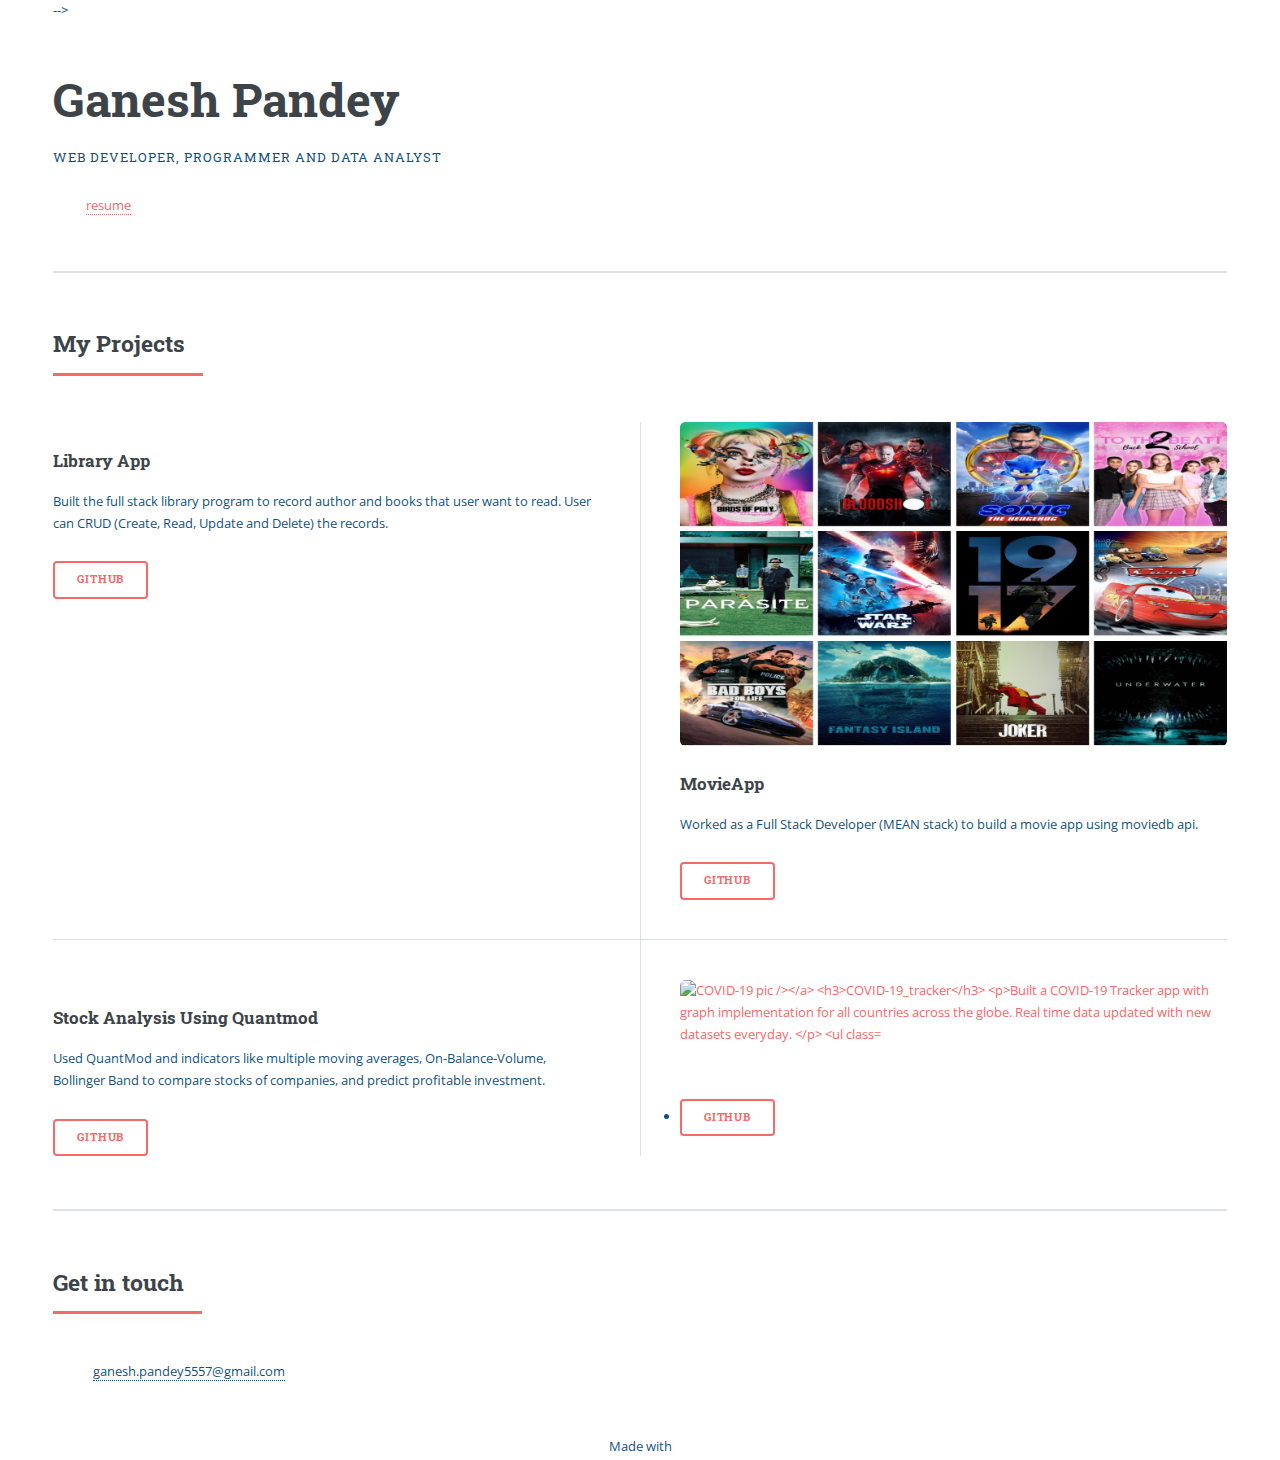
==== generic.html @ 9e2addf2 "image link fixed in projects" ====
<!DOCTYPE HTML>

<html>
	<head>
		<title>Ganesh's Portfolio</title>
		<meta charset="utf-8" />
		<meta name="viewport" content="width=device-width, initial-scale=1, user-scalable=no" />
		<link rel="stylesheet" href="assets/css/main.css" />
	</head>
	<body class="is-preload">

		<!-- Wrapper -->
			<div id="wrapper">

				<!-- Main -->
					<div id="main">
						<div class="inner">

						
									</ul> -->
								</header>

							<!-- Banner -->
								<section id="banner">
									<div class="content">
										
										<header>
											<h1>Ganesh Pandey<br />
											</h1>
											<p>Web Developer, Programmer and Data Analyst</p>
											<ul class="icons">
												<li><a href="https://github.com/Ganesh5557" class="icon brands fa-github"><span class="label">github</span></a></li>
		
												<li><a href="https://www.linkedin.com/in/ganesh-pandey-53ab94148/" class="icon brands fa-linkedin"><span class="label">linkedin</span></a></li>
												<li><a href="https://drive.google.com/open?id=1OYykzSDrMD81FWqI2cKHB2Hr05UgmMxRVZ7lMnLDMuA" ><span class="label">resume</span></a></li>
												
											</ul>
										</header>
										
								</section>
							<!-- Section -->
							<section>
								<header class="major">
									<h2>My Projects</h2>
								</header>
								<div class="posts">
									<article>
										<a href="https://librarycaldwell.herokuapp.com/" class="image"><img src="images/library.jpg"
												alt="" /></a>
										<h3>Library App</h3>
										<p>Built the full stack library program to record author and books that user
											want to read.
											User can CRUD (Create, Read, Update and Delete) the records.</p>
										<ul class="actions">
											<li><a href="https://github.com/Ganesh5557/LibraryProject" class="button">Github</a>
											</li>
										</ul>
									</article>
									<article>
										<a href="https://movieapp5.herokuapp.com/" class="image"><img
												src="images/authentication.jpg" alt="" /></a>
										<h3> MovieApp</h3>
										<p>Worked as a Full Stack Developer (MEAN stack) to build a movie app using moviedb api.</p>
										<ul class="actions">
											<li><a href="https://github.com/Ganesh5557/movieapp2" class="button">Github</a></li>
										</ul>
									</article>
									<article>
										<a href="https://docs.google.com/document/d/1GglDwMf97S-zcnROM9BAkLQTRn3YbAfU1ClP2g8doZg/edit?usp=sharing"
											class="image"><img src="images/jamie-street-VP4WmibxvcY-unsplash.jpg" alt="" /></a>
										<h3>Stock Analysis Using Quantmod</h3>
										<p>Used QuantMod and indicators like multiple moving averages, On-Balance-Volume, Bollinger
											Band to compare stocks of companies, and predict profitable investment.</p>
										<ul class="actions">
											<li><a href="https://github.com/Ganesh5557/Stock-analysis-with-quantmod" class="button">Github</a></li>
										</ul>
									</article>
									<article>
										<a href="https://docs.google.com/document/d/1GglDwMf97S-zcnROM9BAkLQTRn3YbAfU1ClP2g8doZg/edit?usp=sharing"
								class="image"><img src="images/corona.jpg" alt="COVID-19 pic /></a>
										<h3>COVID-19_tracker</h3>
										<p>Built a COVID-19 Tracker app with graph implementation for all countries across the
											globe.
											Real time data updated with new datasets everyday. </p>
										<ul class="actions">
											<li><a href="https://github.com/Ganesh5557/COVID-19_Tracker" class="button">Github</a>
											</li>
										</ul>
									</article>
								
								</div>
							</section>

							
								<section>
									<header class="major">
										<h2>Get in touch</h2>
									</header>
									<!-- <p>Sed varius enim lorem ullamcorper dolore aliquam aenean ornare velit lacus, ac varius enim lorem ullamcorper dolore. Proin sed aliquam facilisis ante interdum. Sed nulla amet lorem feugiat tempus aliquam.</p> -->
									<ul class="contact">
										<li class="icon solid fa-envelope"><a href="#">ganesh.pandey5557@gmail.com</a></li>
										<!-- <li class="icon solid fa-phone">609-857-1801</li> -->
									
									</ul>
								</section>
								<!-- Footer -->
								<footer id="footer">
									<center>
									<span>
										Made with <i class="fa fa-heart pulse" ></i><a href="https://www.google.de/maps/place/Augsburger+Puppenkiste/@48.360357,10.903245,17z/data=!3m1!4b1!4m2!3m1!1s0x479e98006610a511:0x73ac6b9f80c4048f" target="_blank"></a>
									</span></center>
								</footer>
							
						</div>
					</div>

				<!-- Sidebar -->
					<div id="sidebar">
						<div class="inner">

							

							<!-- Menu -->
								<nav id="menu">
									<header class="major">
										<h2>Menu</h2>
									</header>
									<ul>
										<li><a href="index.html">Homepage</a></li>
										<li><a href="generic.html">Projects</a></li>
										<li><a href="elements.html">Skills</a></li>
										
									</ul>
								</nav>

						

								<section>
									<header class="major">
										<h2>Get in touch</h2>
									</header>
									
									<ul class="contact">
										<li class="icon solid fa-envelope"><a href="#">ganesh.pandey5557@gmail.com</a></li>
										<!-- <li class="icon solid fa-phone">609-857-1801</li> -->
										
									</ul>
								</section>
								<!-- Footer -->
								<footer id="footer">
									<center>
									<span>
										Made with <i class="fa fa-heart pulse" ></i><a href="https://www.google.de/maps/place/Augsburger+Puppenkiste/@48.360357,10.903245,17z/data=!3m1!4b1!4m2!3m1!1s0x479e98006610a511:0x73ac6b9f80c4048f" target="_blank"></a>
									</span></center>
								</footer>

						</div>
					</div>

			</div>

		<!-- Scripts -->
			<script src="assets/js/jquery.min.js"></script>
			<script src="assets/js/browser.min.js"></script>
			<script src="assets/js/breakpoints.min.js"></script>
			<script src="assets/js/util.js"></script>
			<script src="assets/js/main.js"></script>

	</body>
</html>
---- assets/css/main.css ----
@import url(fontawesome-all.min.css);
@import url("https://fonts.googleapis.com/css?family=Open+Sans:400,600,400italic,600italic|Roboto+Slab:400,700");
/*
	Editorial by HTML5 UP
	html5up.net | @ajlkn
	Free for personal and commercial use under the CCA 3.0 license (html5up.net/license)
*/
html,
body,
div,
span,
applet,
object,
iframe,
h1,
h2,
h3,
h4,
h5,
h6,
p,
blockquote,
pre,
a,
abbr,
acronym,
address,
big,
cite,
code,
del,
dfn,
em,
img,
ins,
kbd,
q,
s,
samp,
small,
strike,
strong,
sub,
sup,
tt,
var,
b,
u,
i,
center,
dl,
dt,
dd,
ol,
ul,
li,
fieldset,
form,
label,
legend,
table,
caption,
tbody,
tfoot,
thead,
tr,
th,
td,
article,
aside,
canvas,
details,
embed,
figure,
figcaption,
footer,
header,
hgroup,
menu,
nav,
output,
ruby,
section,
summary,
time,
mark,
audio,
video {
  margin: 0;
  padding: 0;
  border: 0;
  font-size: 100%;
  font: inherit;
  vertical-align: baseline;
}

article,
aside,
details,
figcaption,
figure,
footer,
header,
hgroup,
menu,
nav,
section {
  display: block;
}

body {
  line-height: 1;
}

ol,
ul {
  list-style: none;
}

blockquote,
q {
  quotes: none;
}
blockquote:before,
blockquote:after,
q:before,
q:after {
  content: "";
  content: none;
}

table {
  border-collapse: collapse;
  border-spacing: 0;
}

body {
  -webkit-text-size-adjust: none;
}

mark {
  background-color: transparent;
  color: inherit;
}

input::-moz-focus-inner {
  border: 0;
  padding: 0;
}

input,
select,
textarea {
  -moz-appearance: none;
  -webkit-appearance: none;
  -ms-appearance: none;
  appearance: none;
}
/* #section07 {  center center / cover no-repeat;} */

/* Basic */
@-ms-viewport {
  width: device-width;
}

body {
  -ms-overflow-style: scrollbar;
}

@media screen and (max-width: 480px) {
  html,
  body {
    min-width: 320px;
  }
}

html {
  box-sizing: border-box;
}

*,
*:before,
*:after {
  box-sizing: inherit;
}

body {
  background: #ffffff;
}
body.is-preload *,
body.is-preload *:before,
body.is-preload *:after,
body.is-resizing *,
body.is-resizing *:before,
body.is-resizing *:after {
  -moz-animation: none !important;
  -webkit-animation: none !important;
  -ms-animation: none !important;
  animation: none !important;
  -moz-transition: none !important;
  -webkit-transition: none !important;
  -ms-transition: none !important;
  transition: none !important;
}

/* Type */
body,
input,
select,
textarea {
  color: #004479f2;
  font-family: "Open Sans", sans-serif;
  font-size: 13pt;
  font-weight: 400;
  line-height: 1.65;
}
@media screen and (max-width: 1680px) {
  body,
  input,
  select,
  textarea {
    font-size: 11pt;
  }
}
@media screen and (max-width: 1280px) {
  body,
  input,
  select,
  textarea {
    font-size: 10pt;
  }
}
@media screen and (max-width: 360px) {
  body,
  input,
  select,
  textarea {
    font-size: 9pt;
  }
}

a {
  -moz-transition: color 0.2s ease-in-out, border-bottom-color 0.2s ease-in-out;
  -webkit-transition: color 0.2s ease-in-out,
    border-bottom-color 0.2s ease-in-out;
  -ms-transition: color 0.2s ease-in-out, border-bottom-color 0.2s ease-in-out;
  transition: color 0.2s ease-in-out, border-bottom-color 0.2s ease-in-out;
  border-bottom: dotted 1px;
  color: #f56a6a;
  text-decoration: none;
}
a:hover {
  border-bottom-color: #f56a6a;
  color: #f56a6a !important;
}
a:hover strong {
  color: inherit;
}

strong,
b {
  color: #3d4449;
  font-weight: 600;
}

em,
i {
  font-style: italic;
}

p {
  margin: 0 0 2em 0;
}

h1,
h2,
h3,
h4,
h5,
h6 {
  color: #3d4449;
  font-family: "Roboto Slab", serif;
  font-weight: 700;
  line-height: 1.5;
  margin: 0 0 1em 0;
}
h1 a,
h2 a,
h3 a,
h4 a,
h5 a,
h6 a {
  color: inherit;
  text-decoration: none;
  border-bottom: 0;
}

h1 {
  font-size: 4em;
  margin: 0 0 0.5em 0;
  line-height: 1.3;
}

h2 {
  font-size: 1.75em;
}

h3 {
  font-size: 1.25em;
}

h4 {
  font-size: 1.1em;
}

h5 {
  font-size: 0.9em;
}

h6 {
  font-size: 0.7em;
}

@media screen and (max-width: 1680px) {
  h1 {
    font-size: 3.5em;
  }
}

@media screen and (max-width: 980px) {
  h1 {
    font-size: 3.25em;
  }
}

@media screen and (max-width: 736px) {
  h1 {
    font-size: 2em;
    line-height: 1.4;
  }
  h2 {
    font-size: 1.5em;
  }
}

sub {
  font-size: 0.8em;
  position: relative;
  top: 0.5em;
}

sup {
  font-size: 0.8em;
  position: relative;
  top: -0.5em;
}

blockquote {
  border-left: solid 3px rgba(210, 215, 217, 0.75);
  font-style: italic;
  margin: 0 0 2em 0;
  padding: 0.5em 0 0.5em 2em;
}

code {
  background: rgba(230, 235, 237, 0.25);
  border-radius: 0.375em;
  border: solid 1px rgba(210, 215, 217, 0.75);
  font-family: "Courier New", monospace;
  font-size: 0.9em;
  margin: 0 0.25em;
  padding: 0.25em 0.65em;
}

pre {
  -webkit-overflow-scrolling: touch;
  font-family: "Courier New", monospace;
  font-size: 0.9em;
  margin: 0 0 2em 0;
}
pre code {
  display: block;
  line-height: 1.75;
  padding: 1em 1.5em;
  overflow-x: auto;
}

hr {
  border: 0;
  border-bottom: solid 1px rgba(210, 215, 217, 0.75);
  margin: 2em 0;
}
hr.major {
  margin: 3em 0;
}

.align-left {
  text-align: left;
}

.align-center {
  text-align: center;
}

.align-right {
  text-align: right;
}

/* Row */
.row {
  display: flex;
  flex-wrap: wrap;
  box-sizing: border-box;
  align-items: stretch;
}
.row > * {
  box-sizing: border-box;
}
.row.gtr-uniform > * > :last-child {
  margin-bottom: 0;
}
.row.aln-left {
  justify-content: flex-start;
}
.row.aln-center {
  justify-content: center;
}
.row.aln-right {
  justify-content: flex-end;
}
.row.aln-top {
  align-items: flex-start;
}
.row.aln-middle {
  align-items: center;
}
.row.aln-bottom {
  align-items: flex-end;
}
.row > .imp {
  order: -1;
}
.row > .col-1 {
  width: 8.33333%;
}
.row > .off-1 {
  margin-left: 8.33333%;
}
.row > .col-2 {
  width: 16.66667%;
}
.row > .off-2 {
  margin-left: 16.66667%;
}
.row > .col-3 {
  width: 25%;
}
.row > .off-3 {
  margin-left: 25%;
}
.row > .col-4 {
  width: 33.33333%;
}
.row > .off-4 {
  margin-left: 33.33333%;
}
.row > .col-5 {
  width: 41.66667%;
}
.row > .off-5 {
  margin-left: 41.66667%;
}
.row > .col-6 {
  width: 50%;
}
.row > .off-6 {
  margin-left: 50%;
}
.row > .col-7 {
  width: 58.33333%;
}
.row > .off-7 {
  margin-left: 58.33333%;
}
.row > .col-8 {
  width: 66.66667%;
}
.row > .off-8 {
  margin-left: 66.66667%;
}
.row > .col-9 {
  width: 75%;
}
.row > .off-9 {
  margin-left: 75%;
}
.row > .col-10 {
  width: 83.33333%;
}
.row > .off-10 {
  margin-left: 83.33333%;
}
.row > .col-11 {
  width: 91.66667%;
}
.row > .off-11 {
  margin-left: 91.66667%;
}
.row > .col-12 {
  width: 100%;
}
.row > .off-12 {
  margin-left: 100%;
}
.row.gtr-0 {
  margin-top: 0;
  margin-left: 0em;
}
.row.gtr-0 > * {
  padding: 0 0 0 0em;
}
.row.gtr-0.gtr-uniform {
  margin-top: 0em;
}
.row.gtr-0.gtr-uniform > * {
  padding-top: 0em;
}
.row.gtr-25 {
  margin-top: 0;
  margin-left: -0.375em;
}
.row.gtr-25 > * {
  padding: 0 0 0 0.375em;
}
.row.gtr-25.gtr-uniform {
  margin-top: -0.375em;
}
.row.gtr-25.gtr-uniform > * {
  padding-top: 0.375em;
}
.row.gtr-50 {
  margin-top: 0;
  margin-left: -0.75em;
}
.row.gtr-50 > * {
  padding: 0 0 0 0.75em;
}
.row.gtr-50.gtr-uniform {
  margin-top: -0.75em;
}
.row.gtr-50.gtr-uniform > * {
  padding-top: 0.75em;
}
.row {
  margin-top: 0;
  margin-left: -1.5em;
}
.row > * {
  padding: 0 0 0 1.5em;
}
.row.gtr-uniform {
  margin-top: -1.5em;
}
.row.gtr-uniform > * {
  padding-top: 1.5em;
}
.row.gtr-150 {
  margin-top: 0;
  margin-left: -2.25em;
}
.row.gtr-150 > * {
  padding: 0 0 0 2.25em;
}
.row.gtr-150.gtr-uniform {
  margin-top: -2.25em;
}
.row.gtr-150.gtr-uniform > * {
  padding-top: 2.25em;
}
.row.gtr-200 {
  margin-top: 0;
  margin-left: -3em;
}
.row.gtr-200 > * {
  padding: 0 0 0 3em;
}
.row.gtr-200.gtr-uniform {
  margin-top: -3em;
}
.row.gtr-200.gtr-uniform > * {
  padding-top: 3em;
}
@media screen and (max-width: 1680px) {
  .row {
    display: flex;
    flex-wrap: wrap;
    box-sizing: border-box;
    align-items: stretch;
  }
  .row > * {
    box-sizing: border-box;
  }
  .row.gtr-uniform > * > :last-child {
    margin-bottom: 0;
  }
  .row.aln-left {
    justify-content: flex-start;
  }
  .row.aln-center {
    justify-content: center;
  }
  .row.aln-right {
    justify-content: flex-end;
  }
  .row.aln-top {
    align-items: flex-start;
  }
  .row.aln-middle {
    align-items: center;
  }
  .row.aln-bottom {
    align-items: flex-end;
  }
  .row > .imp-xlarge {
    order: -1;
  }
  .row > .col-1-xlarge {
    width: 8.33333%;
  }
  .row > .off-1-xlarge {
    margin-left: 8.33333%;
  }
  .row > .col-2-xlarge {
    width: 16.66667%;
  }
  .row > .off-2-xlarge {
    margin-left: 16.66667%;
  }
  .row > .col-3-xlarge {
    width: 25%;
  }
  .row > .off-3-xlarge {
    margin-left: 25%;
  }
  .row > .col-4-xlarge {
    width: 33.33333%;
  }
  .row > .off-4-xlarge {
    margin-left: 33.33333%;
  }
  .row > .col-5-xlarge {
    width: 41.66667%;
  }
  .row > .off-5-xlarge {
    margin-left: 41.66667%;
  }
  .row > .col-6-xlarge {
    width: 50%;
  }
  .row > .off-6-xlarge {
    margin-left: 50%;
  }
  .row > .col-7-xlarge {
    width: 58.33333%;
  }
  .row > .off-7-xlarge {
    margin-left: 58.33333%;
  }
  .row > .col-8-xlarge {
    width: 66.66667%;
  }
  .row > .off-8-xlarge {
    margin-left: 66.66667%;
  }
  .row > .col-9-xlarge {
    width: 75%;
  }
  .row > .off-9-xlarge {
    margin-left: 75%;
  }
  .row > .col-10-xlarge {
    width: 83.33333%;
  }
  .row > .off-10-xlarge {
    margin-left: 83.33333%;
  }
  .row > .col-11-xlarge {
    width: 91.66667%;
  }
  .row > .off-11-xlarge {
    margin-left: 91.66667%;
  }
  .row > .col-12-xlarge {
    width: 100%;
  }
  .row > .off-12-xlarge {
    margin-left: 100%;
  }
  .row.gtr-0 {
    margin-top: 0;
    margin-left: 0em;
  }
  .row.gtr-0 > * {
    padding: 0 0 0 0em;
  }
  .row.gtr-0.gtr-uniform {
    margin-top: 0em;
  }
  .row.gtr-0.gtr-uniform > * {
    padding-top: 0em;
  }
  .row.gtr-25 {
    margin-top: 0;
    margin-left: -0.375em;
  }
  .row.gtr-25 > * {
    padding: 0 0 0 0.375em;
  }
  .row.gtr-25.gtr-uniform {
    margin-top: -0.375em;
  }
  .row.gtr-25.gtr-uniform > * {
    padding-top: 0.375em;
  }
  .row.gtr-50 {
    margin-top: 0;
    margin-left: -0.75em;
  }
  .row.gtr-50 > * {
    padding: 0 0 0 0.75em;
  }
  .row.gtr-50.gtr-uniform {
    margin-top: -0.75em;
  }
  .row.gtr-50.gtr-uniform > * {
    padding-top: 0.75em;
  }
  .row {
    margin-top: 0;
    margin-left: -1.5em;
  }
  .row > * {
    padding: 0 0 0 1.5em;
  }
  .row.gtr-uniform {
    margin-top: -1.5em;
  }
  .row.gtr-uniform > * {
    padding-top: 1.5em;
  }
  .row.gtr-150 {
    margin-top: 0;
    margin-left: -2.25em;
  }
  .row.gtr-150 > * {
    padding: 0 0 0 2.25em;
  }
  .row.gtr-150.gtr-uniform {
    margin-top: -2.25em;
  }
  .row.gtr-150.gtr-uniform > * {
    padding-top: 2.25em;
  }
  .row.gtr-200 {
    margin-top: 0;
    margin-left: -3em;
  }
  .row.gtr-200 > * {
    padding: 0 0 0 3em;
  }
  .row.gtr-200.gtr-uniform {
    margin-top: -3em;
  }
  .row.gtr-200.gtr-uniform > * {
    padding-top: 3em;
  }
}
@media screen and (max-width: 1280px) {
  .row {
    display: flex;
    flex-wrap: wrap;
    box-sizing: border-box;
    align-items: stretch;
  }
  .row > * {
    box-sizing: border-box;
  }
  .row.gtr-uniform > * > :last-child {
    margin-bottom: 0;
  }
  .row.aln-left {
    justify-content: flex-start;
  }
  .row.aln-center {
    justify-content: center;
  }
  .row.aln-right {
    justify-content: flex-end;
  }
  .row.aln-top {
    align-items: flex-start;
  }
  .row.aln-middle {
    align-items: center;
  }
  .row.aln-bottom {
    align-items: flex-end;
  }
  .row > .imp-large {
    order: -1;
  }
  .row > .col-1-large {
    width: 8.33333%;
  }
  .row > .off-1-large {
    margin-left: 8.33333%;
  }
  .row > .col-2-large {
    width: 16.66667%;
  }
  .row > .off-2-large {
    margin-left: 16.66667%;
  }
  .row > .col-3-large {
    width: 25%;
  }
  .row > .off-3-large {
    margin-left: 25%;
  }
  .row > .col-4-large {
    width: 33.33333%;
  }
  .row > .off-4-large {
    margin-left: 33.33333%;
  }
  .row > .col-5-large {
    width: 41.66667%;
  }
  .row > .off-5-large {
    margin-left: 41.66667%;
  }
  .row > .col-6-large {
    width: 50%;
  }
  .row > .off-6-large {
    margin-left: 50%;
  }
  .row > .col-7-large {
    width: 58.33333%;
  }
  .row > .off-7-large {
    margin-left: 58.33333%;
  }
  .row > .col-8-large {
    width: 66.66667%;
  }
  .row > .off-8-large {
    margin-left: 66.66667%;
  }
  .row > .col-9-large {
    width: 75%;
  }
  .row > .off-9-large {
    margin-left: 75%;
  }
  .row > .col-10-large {
    width: 83.33333%;
  }
  .row > .off-10-large {
    margin-left: 83.33333%;
  }
  .row > .col-11-large {
    width: 91.66667%;
  }
  .row > .off-11-large {
    margin-left: 91.66667%;
  }
  .row > .col-12-large {
    width: 100%;
  }
  .row > .off-12-large {
    margin-left: 100%;
  }
  .row.gtr-0 {
    margin-top: 0;
    margin-left: 0em;
  }
  .row.gtr-0 > * {
    padding: 0 0 0 0em;
  }
  .row.gtr-0.gtr-uniform {
    margin-top: 0em;
  }
  .row.gtr-0.gtr-uniform > * {
    padding-top: 0em;
  }
  .row.gtr-25 {
    margin-top: 0;
    margin-left: -0.375em;
  }
  .row.gtr-25 > * {
    padding: 0 0 0 0.375em;
  }
  .row.gtr-25.gtr-uniform {
    margin-top: -0.375em;
  }
  .row.gtr-25.gtr-uniform > * {
    padding-top: 0.375em;
  }
  .row.gtr-50 {
    margin-top: 0;
    margin-left: -0.75em;
  }
  .row.gtr-50 > * {
    padding: 0 0 0 0.75em;
  }
  .row.gtr-50.gtr-uniform {
    margin-top: -0.75em;
  }
  .row.gtr-50.gtr-uniform > * {
    padding-top: 0.75em;
  }
  .row {
    margin-top: 0;
    margin-left: -1.5em;
  }
  .row > * {
    padding: 0 0 0 1.5em;
  }
  .row.gtr-uniform {
    margin-top: -1.5em;
  }
  .row.gtr-uniform > * {
    padding-top: 1.5em;
  }
  .row.gtr-150 {
    margin-top: 0;
    margin-left: -2.25em;
  }
  .row.gtr-150 > * {
    padding: 0 0 0 2.25em;
  }
  .row.gtr-150.gtr-uniform {
    margin-top: -2.25em;
  }
  .row.gtr-150.gtr-uniform > * {
    padding-top: 2.25em;
  }
  .row.gtr-200 {
    margin-top: 0;
    margin-left: -3em;
  }
  .row.gtr-200 > * {
    padding: 0 0 0 3em;
  }
  .row.gtr-200.gtr-uniform {
    margin-top: -3em;
  }
  .row.gtr-200.gtr-uniform > * {
    padding-top: 3em;
  }
}
@media screen and (max-width: 980px) {
  .row {
    display: flex;
    flex-wrap: wrap;
    box-sizing: border-box;
    align-items: stretch;
  }
  .row > * {
    box-sizing: border-box;
  }
  .row.gtr-uniform > * > :last-child {
    margin-bottom: 0;
  }
  .row.aln-left {
    justify-content: flex-start;
  }
  .row.aln-center {
    justify-content: center;
  }
  .row.aln-right {
    justify-content: flex-end;
  }
  .row.aln-top {
    align-items: flex-start;
  }
  .row.aln-middle {
    align-items: center;
  }
  .row.aln-bottom {
    align-items: flex-end;
  }
  .row > .imp-medium {
    order: -1;
  }
  .row > .col-1-medium {
    width: 8.33333%;
  }
  .row > .off-1-medium {
    margin-left: 8.33333%;
  }
  .row > .col-2-medium {
    width: 16.66667%;
  }
  .row > .off-2-medium {
    margin-left: 16.66667%;
  }
  .row > .col-3-medium {
    width: 25%;
  }
  .row > .off-3-medium {
    margin-left: 25%;
  }
  .row > .col-4-medium {
    width: 33.33333%;
  }
  .row > .off-4-medium {
    margin-left: 33.33333%;
  }
  .row > .col-5-medium {
    width: 41.66667%;
  }
  .row > .off-5-medium {
    margin-left: 41.66667%;
  }
  .row > .col-6-medium {
    width: 50%;
  }
  .row > .off-6-medium {
    margin-left: 50%;
  }
  .row > .col-7-medium {
    width: 58.33333%;
  }
  .row > .off-7-medium {
    margin-left: 58.33333%;
  }
  .row > .col-8-medium {
    width: 66.66667%;
  }
  .row > .off-8-medium {
    margin-left: 66.66667%;
  }
  .row > .col-9-medium {
    width: 75%;
  }
  .row > .off-9-medium {
    margin-left: 75%;
  }
  .row > .col-10-medium {
    width: 83.33333%;
  }
  .row > .off-10-medium {
    margin-left: 83.33333%;
  }
  .row > .col-11-medium {
    width: 91.66667%;
  }
  .row > .off-11-medium {
    margin-left: 91.66667%;
  }
  .row > .col-12-medium {
    width: 100%;
  }
  .row > .off-12-medium {
    margin-left: 100%;
  }
  .row.gtr-0 {
    margin-top: 0;
    margin-left: 0em;
  }
  .row.gtr-0 > * {
    padding: 0 0 0 0em;
  }
  .row.gtr-0.gtr-uniform {
    margin-top: 0em;
  }
  .row.gtr-0.gtr-uniform > * {
    padding-top: 0em;
  }
  .row.gtr-25 {
    margin-top: 0;
    margin-left: -0.375em;
  }
  .row.gtr-25 > * {
    padding: 0 0 0 0.375em;
  }
  .row.gtr-25.gtr-uniform {
    margin-top: -0.375em;
  }
  .row.gtr-25.gtr-uniform > * {
    padding-top: 0.375em;
  }
  .row.gtr-50 {
    margin-top: 0;
    margin-left: -0.75em;
  }
  .row.gtr-50 > * {
    padding: 0 0 0 0.75em;
  }
  .row.gtr-50.gtr-uniform {
    margin-top: -0.75em;
  }
  .row.gtr-50.gtr-uniform > * {
    padding-top: 0.75em;
  }
  .row {
    margin-top: 0;
    margin-left: -1.5em;
  }
  .row > * {
    padding: 0 0 0 1.5em;
  }
  .row.gtr-uniform {
    margin-top: -1.5em;
  }
  .row.gtr-uniform > * {
    padding-top: 1.5em;
  }
  .row.gtr-150 {
    margin-top: 0;
    margin-left: -2.25em;
  }
  .row.gtr-150 > * {
    padding: 0 0 0 2.25em;
  }
  .row.gtr-150.gtr-uniform {
    margin-top: -2.25em;
  }
  .row.gtr-150.gtr-uniform > * {
    padding-top: 2.25em;
  }
  .row.gtr-200 {
    margin-top: 0;
    margin-left: -3em;
  }
  .row.gtr-200 > * {
    padding: 0 0 0 3em;
  }
  .row.gtr-200.gtr-uniform {
    margin-top: -3em;
  }
  .row.gtr-200.gtr-uniform > * {
    padding-top: 3em;
  }
}
@media screen and (max-width: 736px) {
  .row {
    display: flex;
    flex-wrap: wrap;
    box-sizing: border-box;
    align-items: stretch;
  }
  .row > * {
    box-sizing: border-box;
  }
  .row.gtr-uniform > * > :last-child {
    margin-bottom: 0;
  }
  .row.aln-left {
    justify-content: flex-start;
  }
  .row.aln-center {
    justify-content: center;
  }
  .row.aln-right {
    justify-content: flex-end;
  }
  .row.aln-top {
    align-items: flex-start;
  }
  .row.aln-middle {
    align-items: center;
  }
  .row.aln-bottom {
    align-items: flex-end;
  }
  .row > .imp-small {
    order: -1;
  }
  .row > .col-1-small {
    width: 8.33333%;
  }
  .row > .off-1-small {
    margin-left: 8.33333%;
  }
  .row > .col-2-small {
    width: 16.66667%;
  }
  .row > .off-2-small {
    margin-left: 16.66667%;
  }
  .row > .col-3-small {
    width: 25%;
  }
  .row > .off-3-small {
    margin-left: 25%;
  }
  .row > .col-4-small {
    width: 33.33333%;
  }
  .row > .off-4-small {
    margin-left: 33.33333%;
  }
  .row > .col-5-small {
    width: 41.66667%;
  }
  .row > .off-5-small {
    margin-left: 41.66667%;
  }
  .row > .col-6-small {
    width: 50%;
  }
  .row > .off-6-small {
    margin-left: 50%;
  }
  .row > .col-7-small {
    width: 58.33333%;
  }
  .row > .off-7-small {
    margin-left: 58.33333%;
  }
  .row > .col-8-small {
    width: 66.66667%;
  }
  .row > .off-8-small {
    margin-left: 66.66667%;
  }
  .row > .col-9-small {
    width: 75%;
  }
  .row > .off-9-small {
    margin-left: 75%;
  }
  .row > .col-10-small {
    width: 83.33333%;
  }
  .row > .off-10-small {
    margin-left: 83.33333%;
  }
  .row > .col-11-small {
    width: 91.66667%;
  }
  .row > .off-11-small {
    margin-left: 91.66667%;
  }
  .row > .col-12-small {
    width: 100%;
  }
  .row > .off-12-small {
    margin-left: 100%;
  }
  .row.gtr-0 {
    margin-top: 0;
    margin-left: 0em;
  }
  .row.gtr-0 > * {
    padding: 0 0 0 0em;
  }
  .row.gtr-0.gtr-uniform {
    margin-top: 0em;
  }
  .row.gtr-0.gtr-uniform > * {
    padding-top: 0em;
  }
  .row.gtr-25 {
    margin-top: 0;
    margin-left: -0.375em;
  }
  .row.gtr-25 > * {
    padding: 0 0 0 0.375em;
  }
  .row.gtr-25.gtr-uniform {
    margin-top: -0.375em;
  }
  .row.gtr-25.gtr-uniform > * {
    padding-top: 0.375em;
  }
  .row.gtr-50 {
    margin-top: 0;
    margin-left: -0.75em;
  }
  .row.gtr-50 > * {
    padding: 0 0 0 0.75em;
  }
  .row.gtr-50.gtr-uniform {
    margin-top: -0.75em;
  }
  .row.gtr-50.gtr-uniform > * {
    padding-top: 0.75em;
  }
  .row {
    margin-top: 0;
    margin-left: -1.5em;
  }
  .row > * {
    padding: 0 0 0 1.5em;
  }
  .row.gtr-uniform {
    margin-top: -1.5em;
  }
  .row.gtr-uniform > * {
    padding-top: 1.5em;
  }
  .row.gtr-150 {
    margin-top: 0;
    margin-left: -2.25em;
  }
  .row.gtr-150 > * {
    padding: 0 0 0 2.25em;
  }
  .row.gtr-150.gtr-uniform {
    margin-top: -2.25em;
  }
  .row.gtr-150.gtr-uniform > * {
    padding-top: 2.25em;
  }
  .row.gtr-200 {
    margin-top: 0;
    margin-left: -3em;
  }
  .row.gtr-200 > * {
    padding: 0 0 0 3em;
  }
  .row.gtr-200.gtr-uniform {
    margin-top: -3em;
  }
  .row.gtr-200.gtr-uniform > * {
    padding-top: 3em;
  }
}
@media screen and (max-width: 480px) {
  .row {
    display: flex;
    flex-wrap: wrap;
    box-sizing: border-box;
    align-items: stretch;
  }
  .row > * {
    box-sizing: border-box;
  }
  .row.gtr-uniform > * > :last-child {
    margin-bottom: 0;
  }
  .row.aln-left {
    justify-content: flex-start;
  }
  .row.aln-center {
    justify-content: center;
  }
  .row.aln-right {
    justify-content: flex-end;
  }
  .row.aln-top {
    align-items: flex-start;
  }
  .row.aln-middle {
    align-items: center;
  }
  .row.aln-bottom {
    align-items: flex-end;
  }
  .row > .imp-xsmall {
    order: -1;
  }
  .row > .col-1-xsmall {
    width: 8.33333%;
  }
  .row > .off-1-xsmall {
    margin-left: 8.33333%;
  }
  .row > .col-2-xsmall {
    width: 16.66667%;
  }
  .row > .off-2-xsmall {
    margin-left: 16.66667%;
  }
  .row > .col-3-xsmall {
    width: 25%;
  }
  .row > .off-3-xsmall {
    margin-left: 25%;
  }
  .row > .col-4-xsmall {
    width: 33.33333%;
  }
  .row > .off-4-xsmall {
    margin-left: 33.33333%;
  }
  .row > .col-5-xsmall {
    width: 41.66667%;
  }
  .row > .off-5-xsmall {
    margin-left: 41.66667%;
  }
  .row > .col-6-xsmall {
    width: 50%;
  }
  .row > .off-6-xsmall {
    margin-left: 50%;
  }
  .row > .col-7-xsmall {
    width: 58.33333%;
  }
  .row > .off-7-xsmall {
    margin-left: 58.33333%;
  }
  .row > .col-8-xsmall {
    width: 66.66667%;
  }
  .row > .off-8-xsmall {
    margin-left: 66.66667%;
  }
  .row > .col-9-xsmall {
    width: 75%;
  }
  .row > .off-9-xsmall {
    margin-left: 75%;
  }
  .row > .col-10-xsmall {
    width: 83.33333%;
  }
  .row > .off-10-xsmall {
    margin-left: 83.33333%;
  }
  .row > .col-11-xsmall {
    width: 91.66667%;
  }
  .row > .off-11-xsmall {
    margin-left: 91.66667%;
  }
  .row > .col-12-xsmall {
    width: 100%;
  }
  .row > .off-12-xsmall {
    margin-left: 100%;
  }
  .row.gtr-0 {
    margin-top: 0;
    margin-left: 0em;
  }
  .row.gtr-0 > * {
    padding: 0 0 0 0em;
  }
  .row.gtr-0.gtr-uniform {
    margin-top: 0em;
  }
  .row.gtr-0.gtr-uniform > * {
    padding-top: 0em;
  }
  .row.gtr-25 {
    margin-top: 0;
    margin-left: -0.375em;
  }
  .row.gtr-25 > * {
    padding: 0 0 0 0.375em;
  }
  .row.gtr-25.gtr-uniform {
    margin-top: -0.375em;
  }
  .row.gtr-25.gtr-uniform > * {
    padding-top: 0.375em;
  }
  .row.gtr-50 {
    margin-top: 0;
    margin-left: -0.75em;
  }
  .row.gtr-50 > * {
    padding: 0 0 0 0.75em;
  }
  .row.gtr-50.gtr-uniform {
    margin-top: -0.75em;
  }
  .row.gtr-50.gtr-uniform > * {
    padding-top: 0.75em;
  }
  .row {
    margin-top: 0;
    margin-left: -1.5em;
  }
  .row > * {
    padding: 0 0 0 1.5em;
  }
  .row.gtr-uniform {
    margin-top: -1.5em;
  }
  .row.gtr-uniform > * {
    padding-top: 1.5em;
  }
  .row.gtr-150 {
    margin-top: 0;
    margin-left: -2.25em;
  }
  .row.gtr-150 > * {
    padding: 0 0 0 2.25em;
  }
  .row.gtr-150.gtr-uniform {
    margin-top: -2.25em;
  }
  .row.gtr-150.gtr-uniform > * {
    padding-top: 2.25em;
  }
  .row.gtr-200 {
    margin-top: 0;
    margin-left: -3em;
  }
  .row.gtr-200 > * {
    padding: 0 0 0 3em;
  }
  .row.gtr-200.gtr-uniform {
    margin-top: -3em;
  }
  .row.gtr-200.gtr-uniform > * {
    padding-top: 3em;
  }
}

/* Section/Article */
section.special,
article.special {
  text-align: center;
}

header p {
  font-family: "Roboto Slab", serif;
  font-size: 1em;
  font-weight: 400;
  letter-spacing: 0.075em;
  margin-top: -0.5em;
  text-transform: uppercase;
}

header.major > :last-child {
  border-bottom: solid 3px #f56a6a;
  display: inline-block;
  margin: 0 0 2em 0;
  padding: 0 0.75em 0.5em 0;
}

header.main > :last-child {
  margin: 0 0 1em 0;
}

/* Form */
form {
  margin: 0 0 2em 0;
}

label {
  color: #3d4449;
  display: block;
  font-size: 0.9em;
  font-weight: 600;
  margin: 0 0 1em 0;
}

input[type="text"],
input[type="password"],
input[type="email"],
input[type="tel"],
input[type="search"],
input[type="url"],
select,
textarea {
  -moz-appearance: none;
  -webkit-appearance: none;
  -ms-appearance: none;
  appearance: none;
  background: #ffffff;
  border-radius: 0.375em;
  border: none;
  border: solid 1px rgba(210, 215, 217, 0.75);
  color: inherit;
  display: block;
  outline: 0;
  padding: 0 1em;
  text-decoration: none;
  width: 100%;
}
input[type="text"]:invalid,
input[type="password"]:invalid,
input[type="email"]:invalid,
input[type="tel"]:invalid,
input[type="search"]:invalid,
input[type="url"]:invalid,
select:invalid,
textarea:invalid {
  box-shadow: none;
}
input[type="text"]:focus,
input[type="password"]:focus,
input[type="email"]:focus,
input[type="tel"]:focus,
input[type="search"]:focus,
input[type="url"]:focus,
select:focus,
textarea:focus {
  border-color: #f56a6a;
  box-shadow: 0 0 0 1px #f56a6a;
}

select {
  background-image: url("data:image/svg+xml;charset=utf8,%3Csvg xmlns='http://www.w3.org/2000/svg' width='40' height='40' preserveAspectRatio='none' viewBox='0 0 40 40'%3E%3Cpath d='M9.4,12.3l10.4,10.4l10.4-10.4c0.2-0.2,0.5-0.4,0.9-0.4c0.3,0,0.6,0.1,0.9,0.4l3.3,3.3c0.2,0.2,0.4,0.5,0.4,0.9 c0,0.4-0.1,0.6-0.4,0.9L20.7,31.9c-0.2,0.2-0.5,0.4-0.9,0.4c-0.3,0-0.6-0.1-0.9-0.4L4.3,17.3c-0.2-0.2-0.4-0.5-0.4-0.9 c0-0.4,0.1-0.6,0.4-0.9l3.3-3.3c0.2-0.2,0.5-0.4,0.9-0.4S9.1,12.1,9.4,12.3z' fill='rgba(210, 215, 217, 0.75)' /%3E%3C/svg%3E");
  background-size: 1.25em;
  background-repeat: no-repeat;
  background-position: calc(100% - 1em) center;
  height: 2.75em;
  padding-right: 2.75em;
  text-overflow: ellipsis;
}
select option {
  color: #3d4449;
  background: #ffffff;
}
select:focus::-ms-value {
  background-color: transparent;
}
select::-ms-expand {
  display: none;
}

input[type="text"],
input[type="password"],
input[type="email"],
input[type="tel"],
input[type="search"],
input[type="url"],
select {
  height: 2.75em;
}

textarea {
  padding: 0.75em 1em;
}

input[type="checkbox"],
input[type="radio"] {
  -moz-appearance: none;
  -webkit-appearance: none;
  -ms-appearance: none;
  appearance: none;
  display: block;
  float: left;
  margin-right: -2em;
  opacity: 0;
  width: 1em;
  z-index: -1;
}
input[type="checkbox"] + label,
input[type="radio"] + label {
  text-decoration: none;
  color: #7f888f;
  cursor: pointer;
  display: inline-block;
  font-size: 1em;
  font-weight: 400;
  padding-left: 2.4em;
  padding-right: 0.75em;
  position: relative;
}
input[type="checkbox"] + label:before,
input[type="radio"] + label:before {
  -moz-osx-font-smoothing: grayscale;
  -webkit-font-smoothing: antialiased;
  display: inline-block;
  font-style: normal;
  font-variant: normal;
  text-rendering: auto;
  line-height: 1;
  text-transform: none !important;
  font-family: "Font Awesome 5 Free";
  font-weight: 900;
}
input[type="checkbox"] + label:before,
input[type="radio"] + label:before {
  background: #ffffff;
  border-radius: 0.375em;
  border: solid 1px rgba(210, 215, 217, 0.75);
  content: "";
  display: inline-block;
  font-size: 0.8em;
  height: 2.0625em;
  left: 0;
  line-height: 2.0625em;
  position: absolute;
  text-align: center;
  top: 0;
  width: 2.0625em;
}
input[type="checkbox"]:checked + label:before,
input[type="radio"]:checked + label:before {
  background: #3d4449;
  border-color: #3d4449;
  color: #ffffff;
  content: "\f00c";
}
input[type="checkbox"]:focus + label:before,
input[type="radio"]:focus + label:before {
  border-color: #f56a6a;
  box-shadow: 0 0 0 1px #f56a6a;
}

input[type="checkbox"] + label:before {
  border-radius: 0.375em;
}

input[type="radio"] + label:before {
  border-radius: 100%;
}

::-webkit-input-placeholder {
  color: #9fa3a6 !important;
  opacity: 1;
}

:-moz-placeholder {
  color: #9fa3a6 !important;
  opacity: 1;
}

::-moz-placeholder {
  color: #9fa3a6 !important;
  opacity: 1;
}

:-ms-input-placeholder {
  color: #9fa3a6 !important;
  opacity: 1;
}

/* Box */
.box {
  border-radius: 0.375em;
  border: solid 1px rgba(210, 215, 217, 0.75);
  margin-bottom: 2em;
  padding: 1.5em;
}
.box > :last-child,
.box > :last-child > :last-child,
.box > :last-child > :last-child > :last-child {
  margin-bottom: 0;
}
.box.alt {
  border: 0;
  border-radius: 0;
  padding: 0;
}

/* Icon */
.icon {
  text-decoration: none;
  border-bottom: none;
  position: relative;
}
.icon:before {
  -moz-osx-font-smoothing: grayscale;
  -webkit-font-smoothing: antialiased;
  display: inline-block;
  font-style: normal;
  font-variant: normal;
  text-rendering: auto;
  line-height: 1;
  text-transform: none !important;
  font-family: "Font Awesome 5 Free";
  font-weight: 400;
}
.icon > .label {
  display: none;
}
.icon:before {
  line-height: inherit;
}
.icon.solid:before {
  font-weight: 900;
}
.icon.brands:before {
  font-family: "Font Awesome 5 Brands";
}

/* Image */
.image {
  border-radius: 0.375em;
  border: 0;
  display: inline-block;
  position: relative;
}
.image img {
  border-radius: 0.375em;
  display: block;
}
.image.left,
.image.right {
  max-width: 40%;
}
.image.left img,
.image.right img {
  width: 100%;
}
.image.left {
  float: left;
  padding: 0 1.5em 1em 0;
  top: 0.25em;
}
.image.right {
  float: right;
  padding: 0 0 1em 1.5em;
  top: 0.25em;
}
.image.fit {
  display: block;
  margin: 0 0 2em 0;
  width: 100%;
}
.image.fit img {
  width: 100%;
}
.image.main {
  display: block;
  margin: 0 0 3em 0;
  width: 100%;
}
.image.main img {
  width: 100%;
}

a.image {
  overflow: hidden;
}
a.image img {
  -moz-transition: -moz-transform 0.2s ease;
  -webkit-transition: -webkit-transform 0.2s ease;
  -ms-transition: -ms-transform 0.2s ease;
  transition: transform 0.2s ease;
}
a.image:hover img {
  -moz-transform: scale(1.075);
  -webkit-transform: scale(1.075);
  -ms-transform: scale(1.075);
  transform: scale(1.075);
}

/* List */
ol {
  list-style: decimal;
  margin: 0 0 2em 0;
  padding-left: 1.25em;
}
ol li {
  padding-left: 0.25em;
}

ul {
  list-style: disc;
  margin: 0 0 2em 0;
  padding-left: 1em;
}
ul li {
  padding-left: 0.5em;
}
ul.alt {
  list-style: none;
  padding-left: 0;
}
ul.alt li {
  border-top: solid 1px rgba(210, 215, 217, 0.75);
  padding: 0.5em 0;
}
ul.alt li:first-child {
  border-top: 0;
  padding-top: 0;
}

dl {
  margin: 0 0 2em 0;
}
dl dt {
  display: block;
  font-weight: 600;
  margin: 0 0 1em 0;
}
dl dd {
  margin-left: 2em;
}

/* Actions */
ul.actions {
  display: -moz-flex;
  display: -webkit-flex;
  display: -ms-flex;
  display: flex;
  cursor: default;
  list-style: none;
  margin-left: -1em;
  padding-left: 0;
}
ul.actions li {
  padding: 0 0 0 1em;
  vertical-align: middle;
}
ul.actions.special {
  -moz-justify-content: center;
  -webkit-justify-content: center;
  -ms-justify-content: center;
  justify-content: center;
  width: 100%;
  margin-left: 0;
}
ul.actions.special li:first-child {
  padding-left: 0;
}
ul.actions.stacked {
  -moz-flex-direction: column;
  -webkit-flex-direction: column;
  -ms-flex-direction: column;
  flex-direction: column;
  margin-left: 0;
}
ul.actions.stacked li {
  padding: 1.3em 0 0 0;
}
ul.actions.stacked li:first-child {
  padding-top: 0;
}
ul.actions.fit {
  width: calc(100% + 1em);
}
ul.actions.fit li {
  -moz-flex-grow: 1;
  -webkit-flex-grow: 1;
  -ms-flex-grow: 1;
  flex-grow: 1;
  -moz-flex-shrink: 1;
  -webkit-flex-shrink: 1;
  -ms-flex-shrink: 1;
  flex-shrink: 1;
  width: 100%;
}
ul.actions.fit li > * {
  width: 100%;
}
ul.actions.fit.stacked {
  width: 100%;
}

/* Icons */
ul.icons {
  cursor: default;
  list-style: none;
  padding-left: 0;
}
ul.icons li {
  display: inline-block;
  padding: 0 1em 0 0;
}
ul.icons li:last-child {
  padding-right: 0;
}
ul.icons li .icon {
  color: inherit;
}
ul.icons li .icon:before {
  font-size: 1.25em;
}

/* Contact */
ul.contact {
  list-style: none;
  padding: 0;
}
ul.contact li {
  text-decoration: none;
  border-top: solid 1px rgba(210, 215, 217, 0.75);
  margin: 1.5em 0 0 0;
  padding: 1.5em 0 0 3em;
  position: relative;
}
ul.contact li:before {
  -moz-osx-font-smoothing: grayscale;
  -webkit-font-smoothing: antialiased;
  display: inline-block;
  font-style: normal;
  font-variant: normal;
  text-rendering: auto;
  line-height: 1;
  text-transform: none !important;
  font-family: "Font Awesome 5 Free";
  font-weight: 400;
}
ul.contact li:before {
  color: #f56a6a;
  display: inline-block;
  font-size: 1.5em;
  height: 1.125em;
  left: 0;
  line-height: 1.125em;
  position: absolute;
  text-align: center;
  top: 1em;
  width: 1.5em;
}
ul.contact li:first-child {
  border-top: 0;
  margin-top: 0;
  padding-top: 0;
}
ul.contact li:first-child:before {
  top: 0;
}
ul.contact li a {
  color: inherit;
}

/* Pagination */
ul.pagination {
  cursor: default;
  list-style: none;
  padding-left: 0;
}
ul.pagination li {
  display: inline-block;
  padding-left: 0;
  vertical-align: middle;
}
ul.pagination li > .page {
  -moz-transition: background-color 0.2s ease-in-out, color 0.2s ease-in-out;
  -webkit-transition: background-color 0.2s ease-in-out, color 0.2s ease-in-out;
  -ms-transition: background-color 0.2s ease-in-out, color 0.2s ease-in-out;
  transition: background-color 0.2s ease-in-out, color 0.2s ease-in-out;
  border-bottom: 0;
  border-radius: 0.375em;
  display: inline-block;
  font-size: 0.8em;
  font-weight: 600;
  height: 2em;
  line-height: 2em;
  margin: 0 0.125em;
  min-width: 2em;
  padding: 0 0.5em;
  text-align: center;
}
ul.pagination li > .page.active {
  background-color: #f56a6a;
  color: #ffffff !important;
}
ul.pagination li > .page.active:hover {
  background-color: #f67878;
}
ul.pagination li > .page.active:active {
  background-color: #f45c5c;
}
ul.pagination li:first-child {
  padding-right: 0.75em;
}
ul.pagination li:last-child {
  padding-left: 0.75em;
}
@media screen and (max-width: 480px) {
  ul.pagination li:nth-child(n + 2):nth-last-child(n + 2) {
    display: none;
  }
  ul.pagination li:first-child {
    padding-right: 0;
  }
}

/* Table */
.table-wrapper {
  -webkit-overflow-scrolling: touch;
  overflow-x: auto;
}

table {
  margin: 0 0 2em 0;
  width: 100%;
}
table tbody tr {
  border: solid 1px rgba(210, 215, 217, 0.75);
  border-left: 0;
  border-right: 0;
}
table tbody tr:nth-child(2n + 1) {
  background-color: rgba(230, 235, 237, 0.25);
}
table td {
  padding: 0.75em 0.75em;
}
table th {
  color: #3d4449;
  font-size: 0.9em;
  font-weight: 600;
  padding: 0 0.75em 0.75em 0.75em;
  text-align: left;
}
table thead {
  border-bottom: solid 2px rgba(210, 215, 217, 0.75);
}
table tfoot {
  border-top: solid 2px rgba(210, 215, 217, 0.75);
}
table.alt {
  border-collapse: separate;
}
table.alt tbody tr td {
  border: solid 1px rgba(210, 215, 217, 0.75);
  border-left-width: 0;
  border-top-width: 0;
}
table.alt tbody tr td:first-child {
  border-left-width: 1px;
}
table.alt tbody tr:first-child td {
  border-top-width: 1px;
}
table.alt thead {
  border-bottom: 0;
}
table.alt tfoot {
  border-top: 0;
}

/* Button */
input[type="submit"],
input[type="reset"],
input[type="button"],
button,
.button {
  -moz-appearance: none;
  -webkit-appearance: none;
  -ms-appearance: none;
  appearance: none;
  -moz-transition: background-color 0.2s ease-in-out, color 0.2s ease-in-out;
  -webkit-transition: background-color 0.2s ease-in-out, color 0.2s ease-in-out;
  -ms-transition: background-color 0.2s ease-in-out, color 0.2s ease-in-out;
  transition: background-color 0.2s ease-in-out, color 0.2s ease-in-out;
  background-color: transparent;
  border-radius: 0.375em;
  border: 0;
  box-shadow: inset 0 0 0 2px #f56a6a;
  color: #f56a6a !important;
  cursor: pointer;
  display: inline-block;
  font-family: "Roboto Slab", serif;
  font-size: 0.8em;
  font-weight: 700;
  height: 3.5em;
  letter-spacing: 0.075em;
  line-height: 3.5em;
  padding: 0 2.25em;
  text-align: center;
  text-decoration: none;
  text-transform: uppercase;
  white-space: nowrap;
}
input[type="submit"]:hover,
input[type="reset"]:hover,
input[type="button"]:hover,
button:hover,
.button:hover {
  background-color: rgba(245, 106, 106, 0.05);
}
input[type="submit"]:active,
input[type="reset"]:active,
input[type="button"]:active,
button:active,
.button:active {
  background-color: rgba(245, 106, 106, 0.15);
}
input[type="submit"].icon:before,
input[type="reset"].icon:before,
input[type="button"].icon:before,
button.icon:before,
.button.icon:before {
  margin-right: 0.5em;
}
input[type="submit"].fit,
input[type="reset"].fit,
input[type="button"].fit,
button.fit,
.button.fit {
  width: 100%;
}
input[type="submit"].small,
input[type="reset"].small,
input[type="button"].small,
button.small,
.button.small {
  font-size: 0.6em;
}
input[type="submit"].large,
input[type="reset"].large,
input[type="button"].large,
button.large,
.button.large {
  font-size: 1em;
  height: 3.65em;
  line-height: 3.65em;
}
input[type="submit"].primary,
input[type="reset"].primary,
input[type="button"].primary,
button.primary,
.button.primary {
  background-color: #f56a6a;
  box-shadow: none;
  color: #ffffff !important;
}
input[type="submit"].primary:hover,
input[type="reset"].primary:hover,
input[type="button"].primary:hover,
button.primary:hover,
.button.primary:hover {
  background-color: #f67878;
}
input[type="submit"].primary:active,
input[type="reset"].primary:active,
input[type="button"].primary:active,
button.primary:active,
.button.primary:active {
  background-color: #f45c5c;
}
input[type="submit"].disabled,
input[type="submit"]:disabled,
input[type="reset"].disabled,
input[type="reset"]:disabled,
input[type="button"].disabled,
input[type="button"]:disabled,
button.disabled,
button:disabled,
.button.disabled,
.button:disabled {
  pointer-events: none;
  opacity: 0.25;
}

/* Mini Posts */
.mini-posts article {
  border-top: solid 1px rgba(210, 215, 217, 0.75);
  margin-top: 2em;
  padding-top: 2em;
}
.mini-posts article .image {
  display: block;
  margin: 0 0 1.5em 0;
}
.mini-posts article .image img {
  display: block;
  width: 100%;
}
.mini-posts article:first-child {
  border-top: 0;
  margin-top: 0;
  padding-top: 0;
}

/* Features */
.features {
  display: -moz-flex;
  display: -webkit-flex;
  display: -ms-flex;
  display: flex;
  -moz-flex-wrap: wrap;
  -webkit-flex-wrap: wrap;
  -ms-flex-wrap: wrap;
  flex-wrap: wrap;
  margin: 0 0 2em -3em;
  width: calc(100% + 3em);
}
.features article {
  -moz-align-items: center;
  -webkit-align-items: center;
  -ms-align-items: center;
  align-items: center;
  display: -moz-flex;
  display: -webkit-flex;
  display: -ms-flex;
  display: flex;
  margin: 0 0 3em 3em;
  position: relative;
  width: calc(50% - 3em);
}
.features article:nth-child(2n - 1) {
  margin-right: 1.5em;
}
.features article:nth-child(2n) {
  margin-left: 1.5em;
}
.features article:nth-last-child(1),
.features article:nth-last-child(2) {
  margin-bottom: 0;
}
.features article .icon {
  -moz-flex-grow: 0;
  -webkit-flex-grow: 0;
  -ms-flex-grow: 0;
  flex-grow: 0;
  -moz-flex-shrink: 0;
  -webkit-flex-shrink: 0;
  -ms-flex-shrink: 0;
  flex-shrink: 0;
  display: block;
  height: 10em;
  line-height: 10em;
  margin: 0 2em 0 0;
  text-align: center;
  width: 10em;
}
.features article .icon:before {
  color: #f56a6a;
  font-size: 2.75rem;
  position: relative;
  top: 0.05em;
}
.features article .icon:after {
  -moz-transform: rotate(45deg);
  -webkit-transform: rotate(45deg);
  -ms-transform: rotate(45deg);
  transform: rotate(45deg);
  border-radius: 0.25rem;
  border: solid 2px rgba(210, 215, 217, 0.75);
  content: "";
  display: block;
  height: 7em;
  left: 50%;
  margin: -3.5em 0 0 -3.5em;
  position: absolute;
  top: 50%;
  width: 7em;
}
.features article .content {
  -moz-flex-grow: 1;
  -webkit-flex-grow: 1;
  -ms-flex-grow: 1;
  flex-grow: 1;
  -moz-flex-shrink: 1;
  -webkit-flex-shrink: 1;
  -ms-flex-shrink: 1;
  flex-shrink: 1;
  width: 100%;
}
.features article .content > :last-child {
  margin-bottom: 0;
}
@media screen and (max-width: 980px) {
  .features {
    margin: 0 0 2em 0;
    width: 100%;
  }
  .features article {
    margin: 0 0 3em 0;
    width: 100%;
  }
  .features article:nth-child(2n - 1) {
    margin-right: 0;
  }
  .features article:nth-child(2n) {
    margin-left: 0;
  }
  .features article:nth-last-child(1),
  .features article:nth-last-child(2) {
    margin-bottom: 3em;
  }
  .features article:last-child {
    margin-bottom: 0;
  }
  .features article .icon {
    height: 8em;
    line-height: 8em;
    width: 8em;
  }
  .features article .icon:before {
    font-size: 2.25rem;
  }
  .features article .icon:after {
    height: 6em;
    margin: -3em 0 0 -3em;
    width: 6em;
  }
}
@media screen and (max-width: 480px) {
  .features article {
    -moz-flex-direction: column;
    -webkit-flex-direction: column;
    -ms-flex-direction: column;
    flex-direction: column;
    -moz-align-items: -moz-flex-start;
    -webkit-align-items: -webkit-flex-start;
    -ms-align-items: -ms-flex-start;
    align-items: flex-start;
  }
  .features article .icon {
    height: 6em;
    line-height: 6em;
    margin: 0 0 1.5em 0;
    width: 6em;
  }
  .features article .icon:before {
    font-size: 1.5rem;
  }
  .features article .icon:after {
    height: 4em;
    margin: -2em 0 0 -2em;
    width: 4em;
  }
}
@media screen and (max-width: 480px) {
  .features article .icon:before {
    font-size: 1.25rem;
  }
}

/* Posts */
.posts {
  display: -moz-flex;
  display: -webkit-flex;
  display: -ms-flex;
  display: flex;
  -moz-flex-wrap: wrap;
  -webkit-flex-wrap: wrap;
  -ms-flex-wrap: wrap;
  flex-wrap: wrap;
  margin: 0 0 2em -6em;
  width: calc(100% + 6em);
}
.posts article {
  -moz-flex-grow: 0;
  -webkit-flex-grow: 0;
  -ms-flex-grow: 0;
  flex-grow: 0;
  -moz-flex-shrink: 1;
  -webkit-flex-shrink: 1;
  -ms-flex-shrink: 1;
  flex-shrink: 1;
  margin: 0 0 6em 6em;
  position: relative;
  width: calc(33.33333% - 6em);
}
.posts article:before {
  background: rgba(210, 215, 217, 0.75);
  content: "";
  display: block;
  height: calc(100% + 6em);
  left: -3em;
  position: absolute;
  top: 0;
  width: 1px;
}
.posts article:after {
  background: rgba(210, 215, 217, 0.75);
  bottom: -3em;
  content: "";
  display: block;
  height: 1px;
  position: absolute;
  right: 0;
  width: calc(100% + 6em);
}
.posts article > :last-child {
  margin-bottom: 0;
}
.posts article .image {
  display: block;
  margin: 0 0 2em 0;
}
.posts article .image img {
  display: block;
  width: 100%;
}
@media screen and (min-width: 1681px) {
  .posts article:nth-child(3n + 1):before {
    display: none;
  }
  .posts article:nth-child(3n + 1):after {
    width: 100%;
  }
  .posts article:nth-last-child(1),
  .posts article:nth-last-child(2),
  .posts article:nth-last-child(3) {
    margin-bottom: 0;
  }
  .posts article:nth-last-child(1):before,
  .posts article:nth-last-child(2):before,
  .posts article:nth-last-child(3):before {
    height: 100%;
  }
  .posts article:nth-last-child(1):after,
  .posts article:nth-last-child(2):after,
  .posts article:nth-last-child(3):after {
    display: none;
  }
}
@media screen and (max-width: 1680px) {
  .posts article {
    width: calc(50% - 6em);
  }
  .posts article:nth-last-child(3) {
    margin-bottom: 6em;
  }
}
@media screen and (min-width: 481px) and (max-width: 1680px) {
  .posts article:nth-child(2n + 1):before {
    display: none;
  }
  .posts article:nth-child(2n + 1):after {
    width: 100%;
  }
  .posts article:nth-last-child(1),
  .posts article:nth-last-child(2) {
    margin-bottom: 0;
  }
  .posts article:nth-last-child(1):before,
  .posts article:nth-last-child(2):before {
    height: 100%;
  }
  .posts article:nth-last-child(1):after,
  .posts article:nth-last-child(2):after {
    display: none;
  }
}
@media screen and (max-width: 736px) {
  .posts {
    margin: 0 0 2em -4.5em;
    width: calc(100% + 4.5em);
  }
  .posts article {
    margin: 0 0 4.5em 4.5em;
    width: calc(50% - 4.5em);
  }
  .posts article:before {
    height: calc(100% + 4.5em);
    left: -2.25em;
  }
  .posts article:after {
    bottom: -2.25em;
    width: calc(100% + 4.5em);
  }
  .posts article:nth-last-child(3) {
    margin-bottom: 4.5em;
  }
}
@media screen and (max-width: 480px) {
  .posts {
    margin: 0 0 2em 0;
    width: 100%;
  }
  .posts article {
    margin: 0 0 4.5em 0;
    width: 100%;
  }
  .posts article:before {
    display: none;
  }
  .posts article:after {
    width: 100%;
  }
  .posts article:last-child {
    margin-bottom: 0;
  }
  .posts article:last-child:after {
    display: none;
  }
}

/* Wrapper */
#wrapper {
  display: -moz-flex;
  display: -webkit-flex;
  display: -ms-flex;
  display: flex;
  -moz-flex-direction: row-reverse;
  -webkit-flex-direction: row-reverse;
  -ms-flex-direction: row-reverse;
  flex-direction: row-reverse;
  min-height: 100vh;
}

/* Main */
#main {
  -moz-flex-grow: 1;
  -webkit-flex-grow: 1;
  -ms-flex-grow: 1;
  flex-grow: 1;
  -moz-flex-shrink: 1;
  -webkit-flex-shrink: 1;
  -ms-flex-shrink: 1;
  flex-shrink: 1;
  width: 100%;
}
#main > .inner {
  padding: 0 6em 0.1em 6em;
  margin: 0 auto;
  max-width: 110em;
}
#main > .inner > section {
  padding: 6em 0 4em 0;
  border-top: solid 2px rgba(210, 215, 217, 0.75);
}
#main > .inner > section:first-of-type {
  border-top: 0 !important;
}
@media screen and (max-width: 1680px) {
  #main > .inner {
    padding: 0 5em 0.1em 5em;
  }
  #main > .inner > section {
    padding: 5em 0 3em 0;
  }
}
@media screen and (max-width: 1280px) {
  #main > .inner {
    padding: 0 4em 0.1em 4em;
  }
  #main > .inner > section {
    padding: 4em 0 2em 0;
  }
}
@media screen and (max-width: 736px) {
  #main > .inner {
    padding: 0 2em 0.1em 2em;
  }
  #main > .inner > section {
    padding: 3em 0 1em 0;
  }
}

/* Sidebar */
#search form {
  text-decoration: none;
  position: relative;
}
#search form:before {
  -moz-osx-font-smoothing: grayscale;
  -webkit-font-smoothing: antialiased;
  display: inline-block;
  font-style: normal;
  font-variant: normal;
  text-rendering: auto;
  line-height: 1;
  text-transform: none !important;
  font-family: "Font Awesome 5 Free";
  font-weight: 900;
}
#search form:before {
  -moz-transform: scaleX(-1);
  -webkit-transform: scaleX(-1);
  -ms-transform: scaleX(-1);
  transform: scaleX(-1);
  color: #7f888f;
  content: "\f002";
  cursor: default;
  display: block;
  font-size: 1.5em;
  height: 2em;
  line-height: 2em;
  opacity: 0.325;
  position: absolute;
  right: 0;
  text-align: center;
  top: 0;
  width: 2em;
}
#search form input[type="text"] {
  padding-right: 2.75em;
}

#sidebar {
  -moz-flex-grow: 0;
  -webkit-flex-grow: 0;
  -ms-flex-grow: 0;
  flex-grow: 0;
  -moz-flex-shrink: 0;
  -webkit-flex-shrink: 0;
  -ms-flex-shrink: 0;
  flex-shrink: 0;
  -moz-transition: margin-left 0.5s ease, box-shadow 0.5s ease;
  -webkit-transition: margin-left 0.5s ease, box-shadow 0.5s ease;
  -ms-transition: margin-left 0.5s ease, box-shadow 0.5s ease;
  transition: margin-left 0.5s ease, box-shadow 0.5s ease;
  background-color: #f5f6f7;
  font-size: 0.9em;
  position: relative;
  width: 26em;
}
#sidebar h2 {
  font-size: 1.38889em;
}
#sidebar > .inner {
  padding: 2.22222em 2.22222em 2.44444em 2.22222em;
  position: relative;
  width: 26em;
}
#sidebar > .inner > * {
  border-bottom: solid 2px rgba(210, 215, 217, 0.75);
  margin: 0 0 3.5em 0;
  padding: 0 0 3.5em 0;
}
#sidebar > .inner > * > :last-child {
  margin-bottom: 0;
}
#sidebar > .inner > *:last-child {
  border-bottom: 0;
  margin-bottom: 0;
  padding-bottom: 0;
}
#sidebar > .inner > .alt {
  background-color: #eff1f2;
  border-bottom: 0;
  margin: -2.22222em 0 4.44444em -2.22222em;
  padding: 2.22222em;
  width: calc(100% + 4.44444em);
}
#sidebar .toggle {
  text-decoration: none;
  -moz-transition: left 0.5s ease;
  -webkit-transition: left 0.5s ease;
  -ms-transition: left 0.5s ease;
  transition: left 0.5s ease;
  -webkit-tap-highlight-color: rgba(255, 255, 255, 0);
  border: 0;
  display: block;
  height: 7.5em;
  left: 26em;
  line-height: 7.5em;
  outline: 0;
  overflow: hidden;
  position: absolute;
  text-align: center;
  text-indent: -15em;
  white-space: nowrap;
  top: 0;
  width: 6em;
  z-index: 10000;
}
#sidebar .toggle:before {
  -moz-osx-font-smoothing: grayscale;
  -webkit-font-smoothing: antialiased;
  display: inline-block;
  font-style: normal;
  font-variant: normal;
  text-rendering: auto;
  line-height: 1;
  text-transform: none !important;
  font-family: "Font Awesome 5 Free";
  font-weight: 900;
}
#sidebar .toggle:before {
  content: "\f0c9";
  font-size: 2rem;
  height: inherit;
  left: 0;
  line-height: inherit;
  position: absolute;
  text-indent: 0;
  top: 0;
  width: inherit;
}
#sidebar.inactive {
  margin-left: -26em;
}
@media screen and (max-width: 1680px) {
  #sidebar {
    width: 24em;
  }
  #sidebar > .inner {
    padding: 1.66667em 1.66667em 1.33333em 1.66667em;
    width: 24em;
  }
  #sidebar > .inner > .alt {
    margin: -1.66667em 0 3.33333em -1.66667em;
    padding: 1.66667em;
    width: calc(100% + 3.33333em);
  }
  #sidebar .toggle {
    height: 6.25em;
    left: 24em;
    line-height: 6.25em;
    text-indent: 5em;
    width: 5em;
  }
  #sidebar .toggle:before {
    font-size: 1.5rem;
  }
  #sidebar.inactive {
    margin-left: -24em;
  }
}
@media screen and (max-width: 1280px) {
  #sidebar {
    box-shadow: 0 0 5em 0 rgba(0, 0, 0, 0.175);
    height: 100%;
    left: 0;
    position: fixed;
    top: 0;
    z-index: 10000;
  }
  #sidebar.inactive {
    box-shadow: none;
  }
  #sidebar > .inner {
    -webkit-overflow-scrolling: touch;
    height: 100%;
    left: 0;
    overflow-x: hidden;
    overflow-y: auto;
    position: absolute;
    top: 0;
  }
  #sidebar > .inner:after {
    content: "";
    display: block;
    height: 4em;
    width: 100%;
  }
  #sidebar .toggle {
    text-indent: 6em;
    width: 6em;
  }
  #sidebar .toggle:before {
    font-size: 1.5rem;
    margin-left: -0.4375em;
  }
  body.is-preload #sidebar {
    display: none;
  }
}
@media screen and (max-width: 736px) {
  #sidebar .toggle {
    text-indent: 7.25em;
    width: 7.25em;
  }
  #sidebar .toggle:before {
    color: #7f888f;
    margin-left: -0.0625em;
    margin-top: -0.25em;
    font-size: 1.1rem;
    z-index: 1;
  }
  #sidebar .toggle:after {
    background: rgba(222, 225, 226, 0.75);
    border-radius: 0.375em;
    content: "";
    height: 3.5em;
    left: 1em;
    position: absolute;
    top: 1em;
    width: 5em;
  }
}

/* Header */
#header {
  display: -moz-flex;
  display: -webkit-flex;
  display: -ms-flex;
  display: flex;
  border-bottom: solid 5px #f56a6a;
  padding: 6em 0 1em 0;
  position: relative;
}
#header > * {
  -moz-flex: 1;
  -webkit-flex: 1;
  -ms-flex: 1;
  flex: 1;
  margin-bottom: 0;
}
#header .logo {
  border-bottom: 0;
  color: inherit;
  font-family: "Roboto Slab", serif;
  font-size: 1.125em;
}
#header .icons {
  text-align: right;
}
@media screen and (max-width: 1680px) {
  #header {
    padding-top: 5em;
  }
}
@media screen and (max-width: 736px) {
  #header {
    padding-top: 6.5em;
  }
  #header .logo {
    font-size: 1.25em;
    margin: 0;
  }
  #header .icons {
    height: 5em;
    line-height: 5em;
    position: absolute;
    right: -0.5em;
    top: 0;
  }
}

/* Banner */
#banner {
  padding: 6em 0 4em 0;
  display: -moz-flex;
  display: -webkit-flex;
  display: -ms-flex;
  display: flex;
}
#banner h1 {
  margin-top: -0.125em;
}
#banner .content {
  -moz-flex-grow: 1;
  -webkit-flex-grow: 1;
  -ms-flex-grow: 1;
  flex-grow: 1;
  -moz-flex-shrink: 1;
  -webkit-flex-shrink: 1;
  -ms-flex-shrink: 1;
  flex-shrink: 1;
  width: 50%;
}
#banner .image {
  -moz-flex-grow: 0;
  -webkit-flex-grow: 0;
  -ms-flex-grow: 0;
  flex-grow: 0;
  -moz-flex-shrink: 0;
  -webkit-flex-shrink: 0;
  -ms-flex-shrink: 0;
  flex-shrink: 0;
  display: block;
  margin: 0 0 2em 4em;
  width: 50%;
}
#banner .image img {
  /* height: 70%; */
  -moz-object-fit: cover;
  -webkit-object-fit: cover;
  -ms-object-fit: cover;
  object-fit: cover;
  -moz-object-position: center;
  -webkit-object-position: center;
  -ms-object-position: center;
  object-position: center;
  width: 100%;
}
@media screen and (orientation: portrait) {
  #banner {
    -moz-flex-direction: column-reverse;
    -webkit-flex-direction: column-reverse;
    -ms-flex-direction: column-reverse;
    flex-direction: column-reverse;
  }
  #banner h1 br {
    display: none;
  }
  #banner .content {
    -moz-flex-grow: 0;
    -webkit-flex-grow: 0;
    -ms-flex-grow: 0;
    flex-grow: 0;
    -moz-flex-shrink: 0;
    -webkit-flex-shrink: 0;
    -ms-flex-shrink: 0;
    flex-shrink: 0;
    width: 100%;
  }
  #banner .image {
    -moz-flex-grow: 0;
    -webkit-flex-grow: 0;
    -ms-flex-grow: 0;
    flex-grow: 0;
    -moz-flex-shrink: 0;
    -webkit-flex-shrink: 0;
    -ms-flex-shrink: 0;
    flex-shrink: 0;
    margin: 0 0 4em 0;
    height: 25em;
    max-height: 50vh;
    min-height: 18em;
    width: 100%;
  }
}
@media screen and (orientation: portrait) and (max-width: 480px) {
  #banner .image {
    max-height: 35vh;
  }
}

/* Footer */
#footer .copyright {
  color: #9fa3a6;
  font-size: 0.9em;
}
#footer .copyright a {
  color: inherit;
}
#footer span i {
  color: red;
}

/* Menu */
#menu ul {
  -moz-user-select: none;
  -webkit-user-select: none;
  -ms-user-select: none;
  user-select: none;
  color: #3d4449;
  font-family: "Roboto Slab", serif;
  font-weight: 400;
  letter-spacing: 0.075em;
  list-style: none;
  margin-bottom: 0;
  padding: 0;
  text-transform: uppercase;
}
#menu ul a,
#menu ul span {
  border-bottom: 0;
  color: inherit;
  cursor: pointer;
  display: block;
  font-size: 0.9em;
  padding: 0.625em 0;
}
#menu ul a:hover,
#menu ul span:hover {
  color: #f56a6a;
}
#menu ul a.opener,
#menu ul span.opener {
  -moz-transition: color 0.2s ease-in-out;
  -webkit-transition: color 0.2s ease-in-out;
  -ms-transition: color 0.2s ease-in-out;
  transition: color 0.2s ease-in-out;
  text-decoration: none;
  -webkit-tap-highlight-color: rgba(255, 255, 255, 0);
  position: relative;
}
#menu ul a.opener:before,
#menu ul span.opener:before {
  -moz-osx-font-smoothing: grayscale;
  -webkit-font-smoothing: antialiased;
  display: inline-block;
  font-style: normal;
  font-variant: normal;
  text-rendering: auto;
  line-height: 1;
  text-transform: none !important;
  font-family: "Font Awesome 5 Free";
  font-weight: 900;
}
#menu ul a.opener:before,
#menu ul span.opener:before {
  -moz-transition: color 0.2s ease-in-out, -moz-transform 0.2s ease-in-out;
  -webkit-transition: color 0.2s ease-in-out, -webkit-transform 0.2s ease-in-out;
  -ms-transition: color 0.2s ease-in-out, -ms-transform 0.2s ease-in-out;
  transition: color 0.2s ease-in-out, transform 0.2s ease-in-out;
  color: #9fa3a6;
  content: "\f078";
  position: absolute;
  right: 0;
}
#menu ul a.opener:hover:before,
#menu ul span.opener:hover:before {
  color: #f56a6a;
}
#menu ul a.opener.active + ul,
#menu ul span.opener.active + ul {
  display: block;
}
#menu ul a.opener.active:before,
#menu ul span.opener.active:before {
  -moz-transform: rotate(-180deg);
  -webkit-transform: rotate(-180deg);
  -ms-transform: rotate(-180deg);
  transform: rotate(-180deg);
}

#menu > ul > li {
  border-top: solid 1px rgba(210, 215, 217, 0.75);
  margin: 0.5em 0 0 0;
  padding: 0.5em 0 0 0;
}
#menu > ul > li > ul {
  color: #9fa3a6;
  display: none;
  margin: 0.5em 0 1.5em 0;
  padding-left: 1em;
}
#menu > ul > li > ul a,
#menu > ul > li > ul span {
  font-size: 0.8em;
}
#menu > ul > li > ul > li {
  margin: 0.125em 0 0 0;
  padding: 0.125em 0 0 0;
}
#menu > ul > li:first-child {
  border-top: 0;
  margin-top: 0;
  padding-top: 0;
}
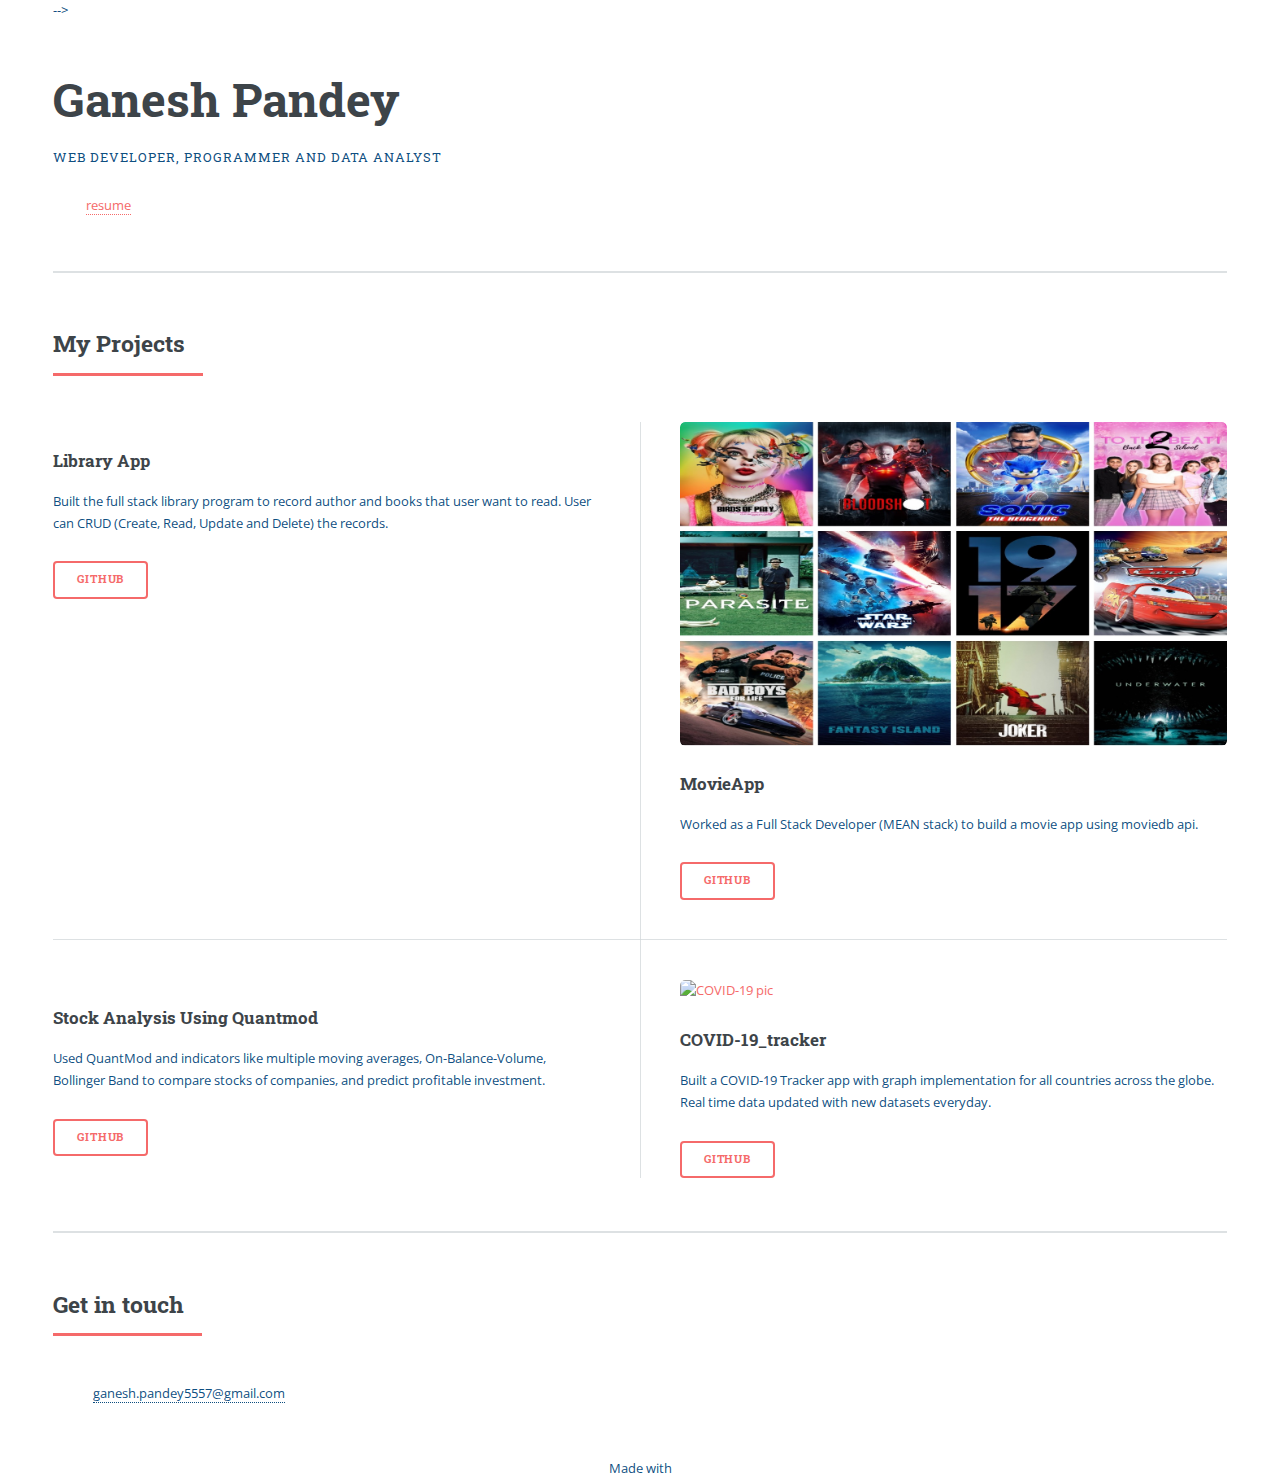
==== commit 39524eef: "typo fixed" ====
--- a/generic.html
+++ b/generic.html
@@ -77,7 +77,7 @@
 									</article>
 									<article>
 										<a href="https://docs.google.com/document/d/1GglDwMf97S-zcnROM9BAkLQTRn3YbAfU1ClP2g8doZg/edit?usp=sharing"
-								class="image"><img src="images/corona.jpg" alt="COVID-19 pic /></a>
+								class="image"><img src="images/corona.jpg" alt="COVID-19 pic" /> </a>
 										<h3>COVID-19_tracker</h3>
 										<p>Built a COVID-19 Tracker app with graph implementation for all countries across the
 											globe.
